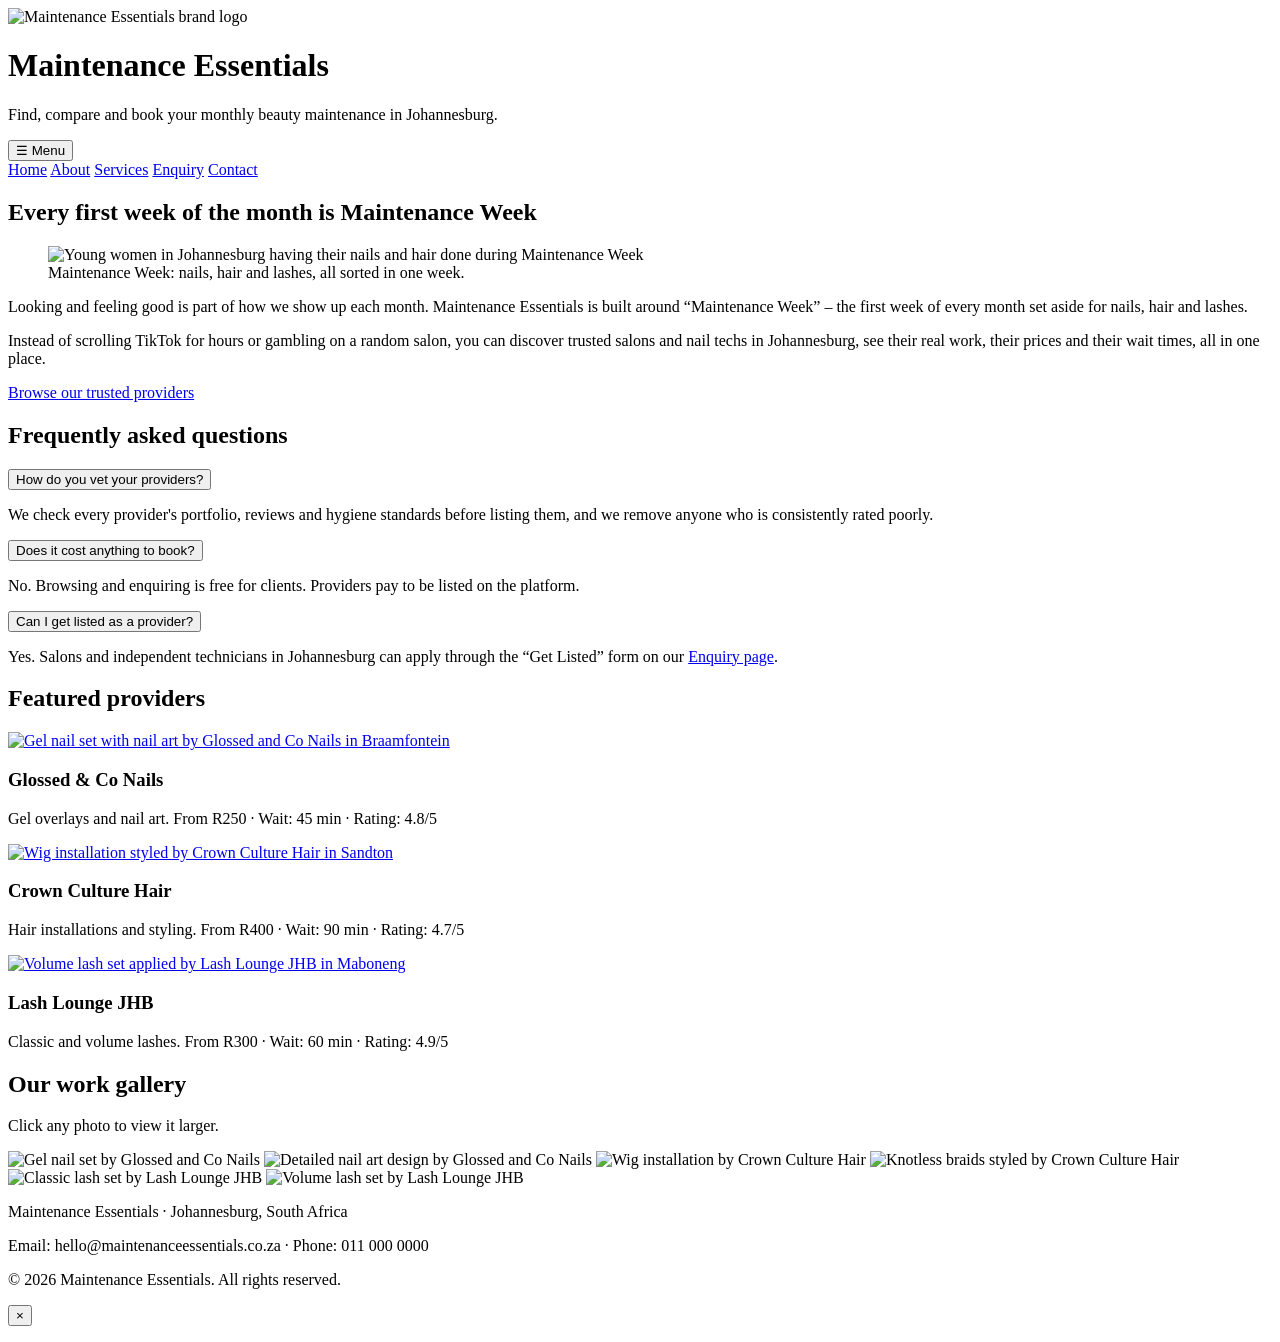
==== index.html @ 77a82147 "Add home page with FAQ accordion, featured providers and image gallery" ====
<!DOCTYPE html>
<!--
  Maintenance Essentials - Home Page (index.html)
  WEDE5020 Part 3 (Final POE) | Boitumelo Mafiri | ST10106738 | Group GR01
  Landing page. Introduces the brand, explains "Maintenance Week", shows
  featured providers, and includes an image gallery with a lightbox that
  opens each photo in a larger view when clicked.
-->
<html lang="en">

<head>
  <meta charset="UTF-8">
  <!-- Makes the page responsive on mobile devices -->
  <meta name="viewport" content="width=device-width, initial-scale=1.0">

  <!-- SEO: description shown by search engines under the page title -->
  <meta name="description"
    content="Maintenance Essentials helps young women in Johannesburg find, compare and book trusted nail, hair and lash providers with real work photos, prices and honest reviews.">
  <!-- SEO: keywords relevant to what users search for -->
  <meta name="keywords"
    content="beauty maintenance Johannesburg, nail tech Braamfontein, hair salon Sandton, lash tech Maboneng, book beauty appointment, vetted salons South Africa">
  <meta name="author" content="Boitumelo Mafiri">

  <!-- SEO: descriptive title tag unique to this page -->
  <title>Maintenance Essentials | Trusted Beauty Providers in Johannesburg</title>

  <link rel="stylesheet" href="css/style.css">
</head>

<body>

  <!-- Website Header -->
  <header class="site-header">
    <img src="images/maintenance-essentials-logo.png" alt="Maintenance Essentials brand logo" class="logo">
    <h1 class="visually-hidden">Maintenance Essentials</h1>
    <p class="tagline">Find, compare and book your monthly beauty maintenance in Johannesburg.</p>
  </header>

  <!-- Website Navigation. The button only shows on mobile and is
         controlled by JavaScript to open and close the menu. -->
  <nav class="site-nav" aria-label="Main navigation">
    <button class="menu-toggle" id="menu-toggle" aria-label="Open navigation menu" aria-expanded="false">&#9776;
      Menu</button>
    <div class="nav-links" id="nav-links">
      <a href="index.html">Home</a>
      <a href="about.html">About</a>
      <a href="services.html">Services</a>
      <a href="enquiry.html">Enquiry</a>
      <a href="contact.html">Contact</a>
    </div>
  </nav>

  <main>

    <!-- Hero section introducing Maintenance Week -->
    <section class="hero">
      <h2>Every first week of the month is Maintenance Week</h2>
      <figure>
        <img src="images/maintenance-week-hero-nails-hair.jpg"
          alt="Young women in Johannesburg having their nails and hair done during Maintenance Week" class="hero-image">
        <figcaption>Maintenance Week: nails, hair and lashes, all sorted in one week.</figcaption>
      </figure>
      <p>
        Looking and feeling good is part of how we show up each month. Maintenance Essentials is built
        around &ldquo;Maintenance Week&rdquo; &ndash; the first week of every month set aside for nails,
        hair and lashes.
      </p>
      <p>
        Instead of scrolling TikTok for hours or gambling on a random salon, you can discover trusted
        salons and nail techs in Johannesburg, see their real work, their prices and their wait times,
        all in one place.
      </p>
      <p><a href="services.html" class="button">Browse our trusted providers</a></p>
    </section>

    <!-- Accordion: an interactive element built with JavaScript. Clicking a
             question opens its answer and closes it again when clicked twice. -->
    <section class="faq">
      <h2>Frequently asked questions</h2>

      <div class="accordion">
        <button class="accordion-trigger" aria-expanded="false">How do you vet your providers?</button>
        <div class="accordion-panel">
          <p>We check every provider's portfolio, reviews and hygiene standards before listing them, and we remove
            anyone who is consistently rated poorly.</p>
        </div>
      </div>

      <div class="accordion">
        <button class="accordion-trigger" aria-expanded="false">Does it cost anything to book?</button>
        <div class="accordion-panel">
          <p>No. Browsing and enquiring is free for clients. Providers pay to be listed on the platform.</p>
        </div>
      </div>

      <div class="accordion">
        <button class="accordion-trigger" aria-expanded="false">Can I get listed as a provider?</button>
        <div class="accordion-panel">
          <p>Yes. Salons and independent technicians in Johannesburg can apply through the &ldquo;Get Listed&rdquo; form
            on our <a href="enquiry.html">Enquiry page</a>.</p>
        </div>
      </div>
    </section>

    <!-- Featured providers. Each provider is an article so CSS can style it as a card. -->
    <section class="featured">
      <h2>Featured providers</h2>

      <article class="provider-preview">
        <a href="services.html"><img src="images/glossed-and-co-gel-nails.jpg"
            alt="Gel nail set with nail art by Glossed and Co Nails in Braamfontein"></a>
        <h3>Glossed &amp; Co Nails</h3>
        <p>Gel overlays and nail art. From R250 &middot; Wait: 45 min &middot; Rating: 4.8/5</p>
      </article>

      <article class="provider-preview">
        <a href="services.html"><img src="images/crown-culture-hair-installation.jpg"
            alt="Wig installation styled by Crown Culture Hair in Sandton"></a>
        <h3>Crown Culture Hair</h3>
        <p>Hair installations and styling. From R400 &middot; Wait: 90 min &middot; Rating: 4.7/5</p>
      </article>

      <article class="provider-preview">
        <a href="services.html"><img src="images/lash-lounge-jhb-volume-lashes.jpg"
            alt="Volume lash set applied by Lash Lounge JHB in Maboneng"></a>
        <h3>Lash Lounge JHB</h3>
        <p>Classic and volume lashes. From R300 &middot; Wait: 60 min &middot; Rating: 4.9/5</p>
      </article>
    </section>

    <!-- Image gallery. JavaScript opens each image in a lightbox overlay
             so visitors can view the work in a larger size. -->
    <section class="gallery-section">
      <h2>Our work gallery</h2>
      <p>Click any photo to view it larger.</p>

      <div class="gallery" id="gallery">
        <img src="images/glossed-and-co-gel-nails.jpg" alt="Gel nail set by Glossed and Co Nails" class="gallery-item">
        <img src="images/glossed-and-co-nail-art.jpg" alt="Detailed nail art design by Glossed and Co Nails"
          class="gallery-item">
        <img src="images/crown-culture-hair-installation.jpg" alt="Wig installation by Crown Culture Hair"
          class="gallery-item">
        <img src="images/crown-culture-knotless-braids.jpg" alt="Knotless braids styled by Crown Culture Hair"
          class="gallery-item">
        <img src="images/lash-lounge-jhb-classic-lashes.jpg" alt="Classic lash set by Lash Lounge JHB"
          class="gallery-item">
        <img src="images/lash-lounge-jhb-volume-lashes.jpg" alt="Volume lash set by Lash Lounge JHB"
          class="gallery-item">
      </div>
    </section>

  </main>

  <!-- Website Footer. The year is filled in automatically by JavaScript. -->
  <footer class="site-footer">
    <p>Maintenance Essentials &middot; Johannesburg, South Africa</p>
    <p>Email: hello@maintenanceessentials.co.za &middot; Phone: 011 000 0000</p>
    <p>&copy; <span id="year">2026</span> Maintenance Essentials. All rights reserved.</p>
  </footer>

  <!-- Lightbox overlay. It stays hidden until JavaScript shows it. -->
  <div class="lightbox" id="lightbox" role="dialog" aria-label="Enlarged image view">
    <button class="lightbox-close" id="lightbox-close" aria-label="Close image">&times;</button>
    <img src="" alt="" id="lightbox-image">
    <p class="lightbox-caption" id="lightbox-caption"></p>
  </div>

  <script src="js/script.js"></script>
</body>

</html>
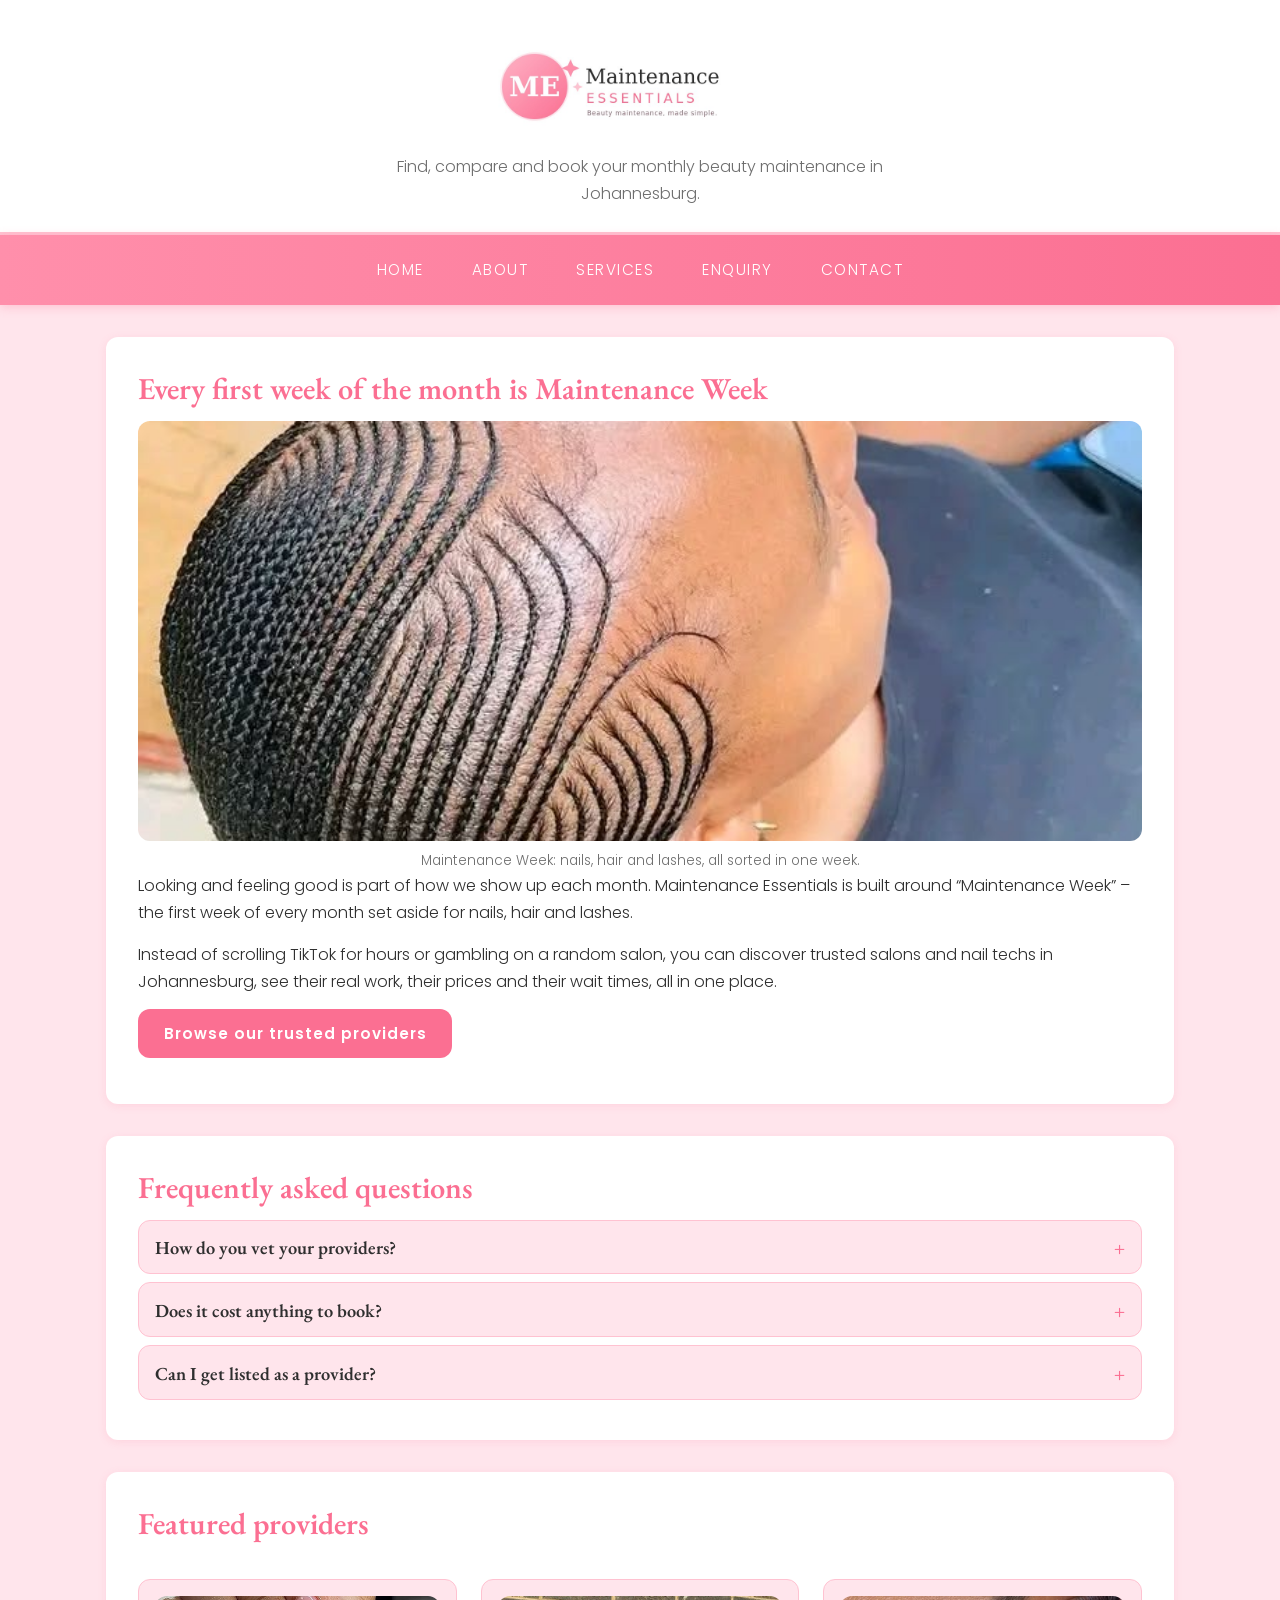
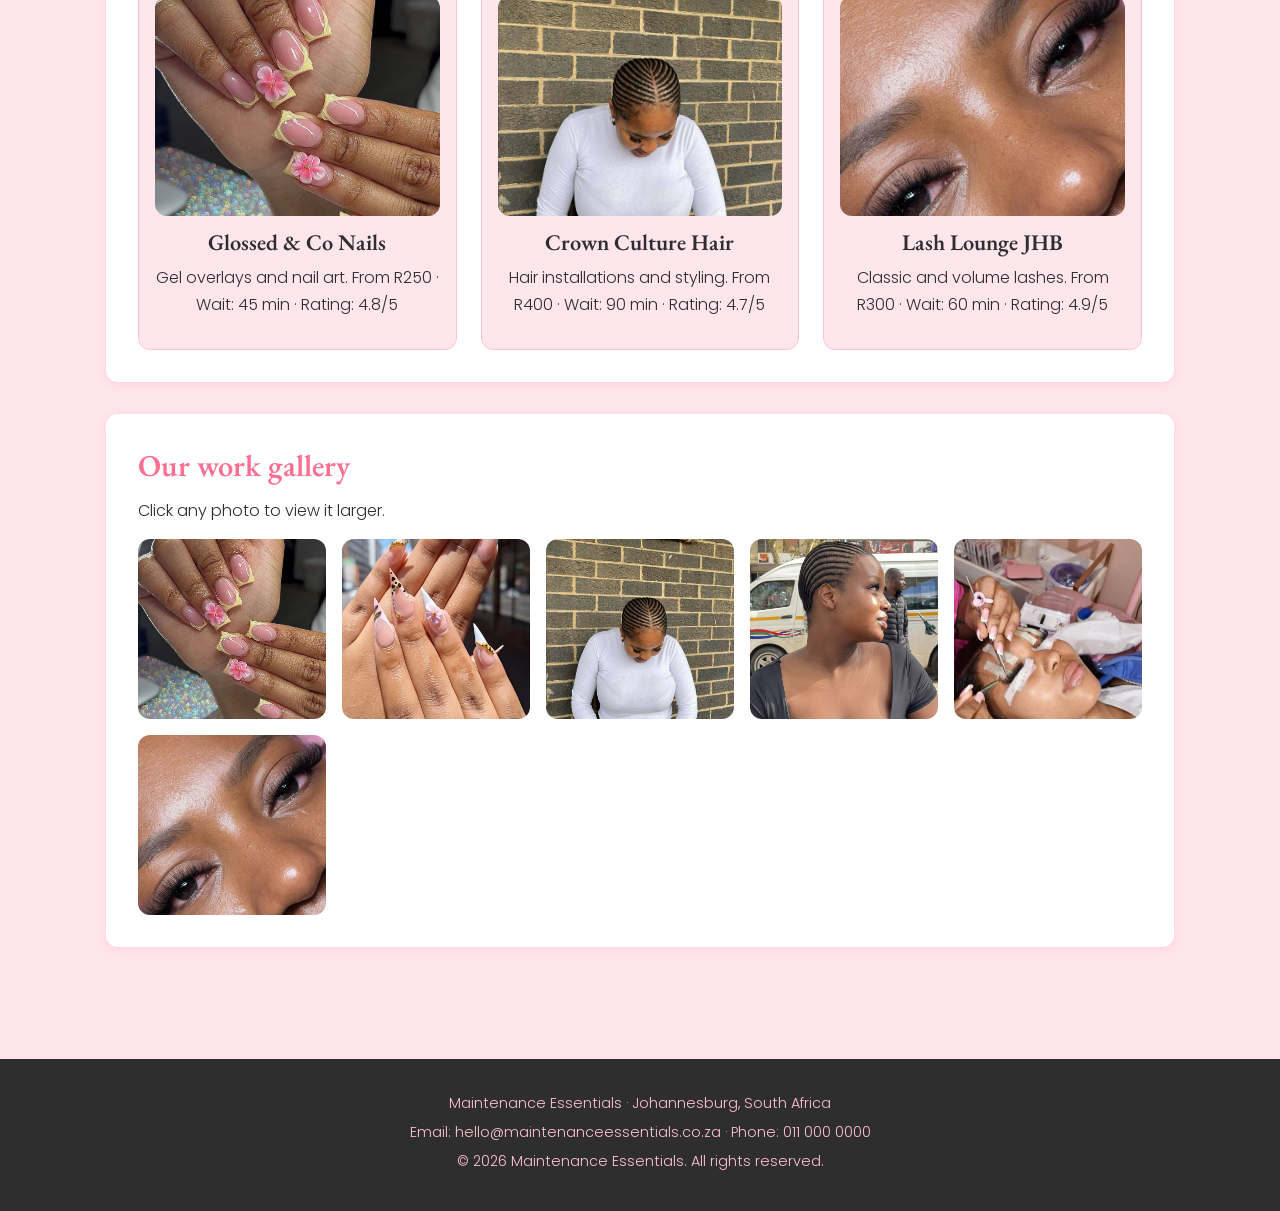
==== commit 9ba639d7: "Fix logo image pathson about, service, enquiry and contact pages" ====
--- a/index.html
+++ b/index.html
@@ -31,7 +31,7 @@
 
   <!-- Website Header -->
   <header class="site-header">
-    <img src="images/maintenance-essentials-logo.png" alt="Maintenance Essentials brand logo" class="logo">
+    <img src="images/maintenance-essentials-logo.jpg" alt="Maintenance Essentials brand logo" class="logo">
     <h1 class="visually-hidden">Maintenance Essentials</h1>
     <p class="tagline">Find, compare and book your monthly beauty maintenance in Johannesburg.</p>
   </header>
--- a/css/style.css
+++ b/css/style.css
@@ -0,0 +1,930 @@
+/* ==========================================================================
+   Maintenance Essentials - Main Stylesheet (css/style.css)
+   WEDE5020 Part 3 (Final POE)
+   Boitumelo Mafiri 
+   ST10106738
+
+   This one stylesheet controls how all five pages look. It is linked in
+   the <head> of every page, so any change here updates the whole website.
+
+   CONTENTS
+   1. Reset            6. Components (cards, forms, buttons)
+   2. Variables        7. Interactive parts (accordion, lightbox, search, map)
+   3. Base styles      8. Pseudo-classes (hover, focus, active)
+   4. Typography       9. Responsive design (tablet and mobile)
+   5. Layout
+   ========================================================================== */
+
+@import url('https://fonts.googleapis.com/css2?family=EB+Garamond:wght@400;600&family=Poppins:wght@300;400;600&display=swap');
+
+
+/* ===== 1. RESET =========================================================
+   Browsers add their own margins and padding, and each browser uses
+   slightly different amounts. Clearing them first means the website
+   looks the same in Chrome, Edge and Safari. */
+
+* {
+  margin: 0;
+  padding: 0;
+  /* border-box makes padding count inside an element's width, which
+       stops boxes overflowing their container */
+  box-sizing: border-box;
+}
+
+
+/* ===== 2. VARIABLES =====================================================
+   The brand colours are stored once here. Writing var(--pink-dark)
+   instead of the hex code means one change updates the whole site. */
+
+:root {
+  --pink-lightest: #FFE5EC;
+  --pink-light: #FFC2D1;
+  --pink-mid: #FFB3C6;
+  --pink: #FF8FAB;
+  --pink-dark: #FB6F92;
+  --charcoal: #2E2E2E;
+  --grey: #6E6E6E;
+  --white: #FFFFFF;
+  --green: #2E7D4F;
+  --red: #C62828;
+
+  --space: 1rem;
+  --radius: 12px;
+  --shadow: 0 2px 8px rgba(251, 111, 146, 0.15);
+}
+
+
+/* ===== 3. BASE STYLES =================================================== */
+
+body {
+  font-family: 'Poppins', Arial, Helvetica, sans-serif;
+  font-size: 1rem;
+  /* rem is relative, so text scales properly */
+  font-weight: 300;
+  line-height: 1.7;
+  color: var(--charcoal);
+  background-color: var(--pink-lightest);
+}
+
+/* Images never spill outside their container and keep their proportions.
+   This single rule is what stops images appearing too big. */
+img {
+  max-width: 100%;
+  height: auto;
+  display: block;
+  border-radius: var(--radius);
+}
+
+main {
+  max-width: 1100px;
+  margin: 0 auto;
+  padding: 2rem var(--space);
+}
+
+/* Hides text on screen but keeps it readable by screen readers and search
+   engines. Used on the home page, where the logo already shows the brand
+   name, so a visible h1 would look repeated. */
+.visually-hidden {
+  position: absolute;
+  width: 1px;
+  height: 1px;
+  overflow: hidden;
+  clip: rect(0 0 0 0);
+  white-space: nowrap;
+}
+
+
+/* ===== 4. TYPOGRAPHY ====================================================
+   EB Garamond (serif) for headings gives the elegant beauty-brand feel.
+   Poppins (sans-serif) for body text keeps it clean and readable. */
+
+h1,
+h2,
+h3,
+h4 {
+  font-family: 'EB Garamond', Georgia, 'Times New Roman', serif;
+  font-weight: 600;
+  line-height: 1.3;
+  color: var(--charcoal);
+}
+
+h1 {
+  font-size: 2.5rem;
+  letter-spacing: 1px;
+}
+
+h2 {
+  font-size: 1.9rem;
+  color: var(--pink-dark);
+  margin-bottom: 0.75rem;
+}
+
+h3 {
+  font-size: 1.4rem;
+  margin-bottom: 0.4rem;
+}
+
+h4 {
+  font-size: 0.85rem;
+  margin: 1rem 0 0.4rem;
+  color: var(--grey);
+  text-transform: uppercase;
+  letter-spacing: 2px;
+}
+
+p {
+  margin-bottom: 0.9rem;
+}
+
+a {
+  color: var(--pink-dark);
+  text-decoration: none;
+}
+
+/* Client reviews, styled with a pink bar down the left side */
+blockquote {
+  font-style: italic;
+  color: var(--grey);
+  border-left: 3px solid var(--pink);
+  padding-left: var(--space);
+  margin: 0.5rem 0;
+}
+
+figcaption {
+  font-size: 0.85rem;
+  color: var(--grey);
+  text-align: center;
+  margin-top: 0.5rem;
+}
+
+
+/* ===== 5. LAYOUT ========================================================
+   Flexbox is used for the header, navigation and footer because those
+   arrange items in a single line. CSS Grid is used for the card layouts
+   because those need rows and columns. */
+
+.site-header {
+  background-color: var(--white);
+  text-align: center;
+  padding: 2rem var(--space) 1.5rem;
+  border-bottom: 3px solid var(--pink-light);
+}
+
+.logo {
+  width: 320px;
+  max-width: 80%;
+  height: auto;
+  margin: 0 auto 0.75rem;
+}
+
+.tagline {
+  color: var(--grey);
+  max-width: 600px;
+  margin: 0 auto;
+}
+
+/* A soft pink gradient bar so the menu feels part of the brand */
+.site-nav {
+  background: linear-gradient(90deg, var(--pink) 0%, var(--pink-dark) 100%);
+  padding: 0.85rem var(--space);
+  position: sticky;
+  /* the menu stays visible while scrolling */
+  top: 0;
+  z-index: 10;
+  box-shadow: 0 2px 10px rgba(251, 111, 146, 0.3);
+}
+
+/* Flexbox lays the five links in a row and centres them */
+.nav-links {
+  display: flex;
+  justify-content: center;
+  align-items: center;
+  flex-wrap: wrap;
+  /* links drop to a new line if space runs out */
+  gap: 0.4rem;
+}
+
+/* Each link is a rounded pill. position: relative is needed so the little
+   underline in ::after can be positioned inside it. */
+.site-nav a {
+  position: relative;
+  color: var(--white);
+  font-size: 0.95rem;
+  letter-spacing: 1.5px;
+  text-transform: uppercase;
+  padding: 0.55rem 1.3rem;
+  border-radius: 999px;
+  /* 999px gives a full pill shape */
+  transition: background-color 0.25s ease, transform 0.2s ease;
+}
+
+/* A small white line hidden under each link, ready to appear on hover.
+   scaleX(0) means it starts with zero width. */
+.site-nav a::after {
+  content: "";
+  position: absolute;
+  left: 25%;
+  bottom: 4px;
+  width: 50%;
+  height: 2px;
+  background-color: var(--white);
+  border-radius: 2px;
+  transform: scaleX(0);
+  transition: transform 0.25s ease;
+}
+
+/* The mobile Menu button is hidden on desktop and shown by a media query */
+.menu-toggle {
+  display: none;
+  width: 100%;
+  background-color: rgba(255, 255, 255, 0.2);
+  color: var(--white);
+  font-family: 'Poppins', Arial, sans-serif;
+  font-size: 1rem;
+  letter-spacing: 1px;
+  padding: 0.6rem;
+  border: none;
+  border-radius: var(--radius);
+  cursor: pointer;
+}
+
+.site-footer {
+  background-color: var(--charcoal);
+  color: var(--pink-light);
+  text-align: center;
+  padding: 2rem var(--space);
+  margin-top: 3rem;
+  font-size: 0.9rem;
+}
+
+.site-footer p {
+  margin-bottom: 0.3rem;
+}
+
+.site-footer a {
+  color: var(--pink-light);
+}
+
+
+/* ===== 6. COMPONENTS ==================================================== */
+
+/* Every section sits on a white panel so it stands out from the pink page */
+section {
+  background-color: var(--white);
+  padding: 2rem;
+  margin-bottom: 2rem;
+  border-radius: var(--radius);
+  box-shadow: var(--shadow);
+}
+
+/* Grid creates equal columns that automatically become fewer columns on
+   smaller screens because of the minmax() value */
+.featured {
+  display: grid;
+  grid-template-columns: repeat(auto-fit, minmax(240px, 1fr));
+  gap: 1.5rem;
+}
+
+/* The heading must span the full width of the grid, not sit in one column */
+.featured h2 {
+  grid-column: 1 / -1;
+}
+
+.provider-preview {
+  background-color: var(--pink-lightest);
+  padding: var(--space);
+  border-radius: var(--radius);
+  text-align: center;
+  border: 1px solid var(--pink-light);
+  transition: transform 0.25s ease, box-shadow 0.25s ease;
+}
+
+/* Fixed heights with object-fit keep every card image the same size and
+   stop tall photos stretching a card. */
+.provider-preview img {
+  width: 100%;
+  height: 220px;
+  object-fit: cover;
+  /* crops neatly instead of squashing */
+  margin-bottom: 0.75rem;
+}
+
+.hero-image,
+.about-image {
+  width: 100%;
+  max-height: 420px;
+  object-fit: cover;
+}
+
+.provider-list {
+  display: flex;
+  flex-direction: column;
+  gap: 2rem;
+  background: none;
+  box-shadow: none;
+  padding: 0;
+}
+
+.provider-card {
+  background-color: var(--white);
+  border: 1px solid var(--pink-light);
+  border-left: 6px solid var(--pink-dark);
+  /* pink accent bar */
+  border-radius: var(--radius);
+  padding: 1.5rem;
+  box-shadow: var(--shadow);
+}
+
+.provider-logo {
+  width: 90px;
+  margin-bottom: 0.75rem;
+}
+
+/* The two work photos sit side by side and wrap on narrow screens */
+.work-gallery {
+  display: grid;
+  grid-template-columns: repeat(auto-fit, minmax(200px, 1fr));
+  gap: var(--space);
+  margin-bottom: var(--space);
+}
+
+.work-gallery img {
+  width: 100%;
+  height: 200px;
+  object-fit: cover;
+}
+
+.locations .location {
+  background-color: var(--pink-lightest);
+  padding: var(--space);
+  border-radius: var(--radius);
+  margin-bottom: var(--space);
+  border-left: 4px solid var(--pink);
+}
+
+.button {
+  display: inline-block;
+  background-color: var(--pink-dark);
+  color: var(--white);
+  font-family: 'Poppins', Arial, sans-serif;
+  font-size: 0.95rem;
+  font-weight: 600;
+  letter-spacing: 1px;
+  padding: 0.7rem 1.6rem;
+  border: none;
+  border-radius: var(--radius);
+  cursor: pointer;
+  transition: background-color 0.25s ease, transform 0.15s ease;
+}
+
+/* --- Forms --- */
+.form-group {
+  margin-bottom: 1.1rem;
+}
+
+.enquiry-form label {
+  display: block;
+  font-weight: 600;
+  font-size: 0.9rem;
+  margin-bottom: 0.3rem;
+}
+
+.enquiry-form input,
+.enquiry-form select,
+.enquiry-form textarea {
+  width: 100%;
+  /* % keeps inputs responsive on any screen */
+  max-width: 480px;
+  font-family: 'Poppins', Arial, sans-serif;
+  font-size: 1rem;
+  padding: 0.65rem;
+  border: 1px solid var(--pink-mid);
+  border-radius: var(--radius);
+  background-color: var(--white);
+  transition: border-color 0.25s ease, box-shadow 0.25s ease;
+}
+
+/* Red validation messages written by JavaScript */
+.error {
+  display: block;
+  color: var(--red);
+  font-size: 0.85rem;
+  margin-top: 0.25rem;
+  min-height: 1rem;
+}
+
+/* The box JavaScript writes the quote or confirmation into */
+.form-status {
+  margin-top: var(--space);
+  padding: 0;
+  border-radius: var(--radius);
+  font-size: 0.95rem;
+}
+
+.form-status:not(:empty) {
+  padding: var(--space);
+}
+
+.success-status {
+  background-color: #EAF6EC;
+  border-left: 4px solid var(--green);
+  color: var(--green);
+}
+
+.error-status {
+  background-color: #FDECEA;
+  border-left: 4px solid var(--red);
+  color: var(--red);
+}
+
+.form-status ul {
+  margin: 0.5rem 0 0.5rem 1.2rem;
+}
+
+.form-status li {
+  margin-bottom: 0.25rem;
+}
+
+
+/* ===== 7. INTERACTIVE PARTS ============================================= */
+
+/* --- Accordion (FAQ) --- */
+.accordion {
+  margin-bottom: 0.5rem;
+}
+
+.accordion-trigger {
+  width: 100%;
+  text-align: left;
+  background-color: var(--pink-lightest);
+  color: var(--charcoal);
+  font-family: 'EB Garamond', Georgia, serif;
+  font-size: 1.15rem;
+  font-weight: 600;
+  padding: 0.9rem var(--space);
+  border: 1px solid var(--pink-light);
+  border-radius: var(--radius);
+  cursor: pointer;
+  transition: background-color 0.25s ease;
+}
+
+/* The + turns into a - when the panel is open */
+.accordion-trigger::after {
+  content: " +";
+  float: right;
+  color: var(--pink-dark);
+}
+
+.accordion-trigger.active::after {
+  content: " \2013";
+}
+
+/* max-height 0 with overflow hidden is what collapses the panel. Animating
+   max-height makes it slide open smoothly instead of jumping. */
+.accordion-panel {
+  max-height: 0;
+  overflow: hidden;
+  transition: max-height 0.3s ease, padding 0.3s ease;
+  padding: 0 var(--space);
+}
+
+.accordion-panel.open {
+  max-height: 300px;
+  padding: var(--space);
+}
+
+/* --- Gallery and lightbox --- */
+.gallery {
+  display: grid;
+  grid-template-columns: repeat(auto-fit, minmax(180px, 1fr));
+  gap: var(--space);
+}
+
+.gallery-item {
+  width: 100%;
+  height: 180px;
+  object-fit: cover;
+  cursor: pointer;
+  /* shows the image is clickable */
+  transition: transform 0.25s ease, opacity 0.25s ease;
+}
+
+/* The lightbox overlay. display: none keeps it hidden until JavaScript
+   adds the "open" class. position: fixed makes it cover the whole screen. */
+.lightbox {
+  display: none;
+  position: fixed;
+  top: 0;
+  left: 0;
+  width: 100%;
+  height: 100%;
+  background-color: rgba(46, 46, 46, 0.92);
+  z-index: 100;
+  padding: 2rem;
+  text-align: center;
+}
+
+.lightbox.open {
+  display: flex;
+  flex-direction: column;
+  justify-content: center;
+  align-items: center;
+}
+
+.lightbox img {
+  max-width: 90%;
+  max-height: 75vh;
+  object-fit: contain;
+  border-radius: var(--radius);
+}
+
+.lightbox-caption {
+  color: var(--white);
+  margin-top: var(--space);
+  font-size: 0.95rem;
+}
+
+.lightbox-close {
+  position: absolute;
+  top: 1rem;
+  right: 1.5rem;
+  background: none;
+  border: none;
+  color: var(--white);
+  font-size: 2.5rem;
+  line-height: 1;
+  cursor: pointer;
+}
+
+/* --- Search and filter --- */
+.search-controls {
+  background-color: var(--pink-lightest);
+  padding: var(--space);
+  border-radius: var(--radius);
+  margin-top: var(--space);
+}
+
+.search-controls label {
+  display: block;
+  font-weight: 600;
+  font-size: 0.9rem;
+  margin-bottom: 0.3rem;
+}
+
+#provider-search {
+  width: 100%;
+  max-width: 480px;
+  font-family: 'Poppins', Arial, sans-serif;
+  font-size: 1rem;
+  padding: 0.65rem;
+  border: 1px solid var(--pink-mid);
+  border-radius: var(--radius);
+}
+
+.filter-buttons {
+  display: flex;
+  flex-wrap: wrap;
+  gap: 0.4rem;
+  margin-top: 0.75rem;
+}
+
+.filter-btn {
+  background-color: var(--white);
+  color: var(--pink-dark);
+  font-family: 'Poppins', Arial, sans-serif;
+  font-size: 0.9rem;
+  font-weight: 600;
+  padding: 0.5rem 1.1rem;
+  border: 1px solid var(--pink-mid);
+  border-radius: 999px;
+  cursor: pointer;
+  transition: background-color 0.25s ease, color 0.25s ease;
+}
+
+/* The currently chosen filter is filled in, so it is obvious which is on */
+.filter-btn.active {
+  background-color: var(--pink-dark);
+  color: var(--white);
+  border-color: var(--pink-dark);
+}
+
+.search-status {
+  margin-top: 0.75rem;
+  margin-bottom: 0;
+  font-size: 0.9rem;
+  font-style: italic;
+  color: var(--grey);
+}
+
+/* --- Interactive map --- */
+/* The padding-bottom trick keeps the map a 16:9 shape at any screen width */
+.map-container {
+  position: relative;
+  width: 100%;
+  padding-bottom: 56.25%;
+  height: 0;
+  overflow: hidden;
+  border-radius: var(--radius);
+  border: 2px solid var(--pink-light);
+  margin-bottom: 0.5rem;
+}
+
+.map-container iframe {
+  position: absolute;
+  top: 0;
+  left: 0;
+  width: 100%;
+  height: 100%;
+  border: 0;
+}
+
+.map-note {
+  font-size: 0.9rem;
+  font-style: italic;
+  color: var(--grey);
+}
+
+.map-btn {
+  background-color: var(--white);
+  color: var(--pink-dark);
+  font-family: 'Poppins', Arial, sans-serif;
+  font-size: 0.85rem;
+  font-weight: 600;
+  padding: 0.45rem 1rem;
+  border: 1px solid var(--pink-dark);
+  border-radius: 999px;
+  cursor: pointer;
+  margin-top: 0.4rem;
+  transition: background-color 0.25s ease, color 0.25s ease;
+}
+
+.map-btn.active {
+  background-color: var(--pink-dark);
+  color: var(--white);
+}
+
+
+/* ===== 8. PSEUDO-CLASSES ================================================
+   These style an element based on what the user is doing with it:
+   :hover  = the mouse is over it
+   :focus  = it is selected, usually by clicking or pressing Tab
+   :active = it is being clicked right now */
+
+.site-nav a:hover {
+  background-color: rgba(255, 255, 255, 0.22);
+  transform: translateY(-2px);
+}
+
+/* The hidden underline grows to full width when hovered */
+.site-nav a:hover::after {
+  transform: scaleX(1);
+}
+
+/* A visible outline when tabbing through, which helps keyboard users */
+.site-nav a:focus {
+  outline: 3px solid var(--pink-lightest);
+  outline-offset: 2px;
+}
+
+.site-nav a:active {
+  background-color: var(--pink-mid);
+}
+
+a:hover {
+  text-decoration: underline;
+}
+
+.button:hover,
+.enquiry-form button:hover {
+  background-color: var(--pink);
+  text-decoration: none;
+  transform: translateY(-2px);
+}
+
+.button:focus,
+.enquiry-form button:focus {
+  outline: 3px solid var(--pink-mid);
+  outline-offset: 2px;
+}
+
+/* Pressing the button pushes it back down so it feels like a real button */
+.button:active,
+.enquiry-form button:active {
+  transform: translateY(0);
+  background-color: var(--charcoal);
+}
+
+.provider-preview:hover {
+  transform: translateY(-5px);
+  box-shadow: var(--shadow);
+}
+
+/* The form field being typed in is highlighted in pink */
+.enquiry-form input:focus,
+.enquiry-form select:focus,
+.enquiry-form textarea:focus,
+#provider-search:focus {
+  outline: none;
+  border-color: var(--pink-dark);
+  box-shadow: 0 0 0 3px var(--pink-lightest);
+}
+
+.accordion-trigger:hover {
+  background-color: var(--pink-light);
+}
+
+.accordion-trigger:focus {
+  outline: 3px solid var(--pink-mid);
+  outline-offset: 2px;
+}
+
+/* Gallery images lift and fade slightly to show they can be clicked */
+.gallery-item:hover {
+  transform: scale(1.04);
+  opacity: 0.88;
+}
+
+.filter-btn:hover,
+.map-btn:hover {
+  background-color: var(--pink-light);
+  color: var(--charcoal);
+}
+
+.lightbox-close:hover {
+  color: var(--pink-light);
+}
+
+
+/* ===== 9. RESPONSIVE DESIGN =============================================
+   Media queries apply different styles at different screen widths. The
+   site is built for desktop first, then adjusted down for tablet and
+   mobile so it stays usable on any device. */
+
+/* --- TABLET: 768px and below --- */
+@media screen and (max-width: 768px) {
+
+  /* Text is scaled down so headings do not dominate a smaller screen */
+  h1 {
+    font-size: 2rem;
+  }
+
+  h2 {
+    font-size: 1.6rem;
+  }
+
+  main {
+    padding: 1.5rem 0.75rem;
+  }
+
+  section {
+    padding: 1.5rem;
+  }
+
+  /* Featured providers drop from three columns to two */
+  .featured {
+    grid-template-columns: repeat(2, 1fr);
+  }
+
+  /* Shorter images so more content fits on a tablet screen */
+  .provider-preview img {
+    height: 180px;
+  }
+
+  .work-gallery img {
+    height: 170px;
+  }
+
+  .gallery-item {
+    height: 160px;
+  }
+
+  .hero-image {
+    max-height: 320px;
+  }
+
+  .logo {
+    width: 260px;
+  }
+}
+
+
+/* --- MOBILE: 480px and below --- */
+@media screen and (max-width: 480px) {
+
+  body {
+    font-size: 0.95rem;
+  }
+
+  h1 {
+    font-size: 1.6rem;
+    letter-spacing: 0;
+  }
+
+  h2 {
+    font-size: 1.3rem;
+  }
+
+  h3 {
+    font-size: 1.15rem;
+  }
+
+  /* Everything becomes a single column, stacked down the page */
+  .featured,
+  .work-gallery,
+  .gallery {
+    grid-template-columns: 1fr;
+  }
+
+  /* The Menu button appears and the links hide until it is tapped */
+  .menu-toggle {
+    display: block;
+  }
+
+  .nav-links {
+    display: none;
+    /* JavaScript adds .open to show these */
+    flex-direction: column;
+    align-items: stretch;
+    gap: 0.25rem;
+    margin-top: 0.6rem;
+  }
+
+  .nav-links.open {
+    display: flex;
+  }
+
+  .site-nav {
+    position: static;
+  }
+
+  /* not sticky, so it does not eat the screen */
+
+  .site-nav a {
+    text-align: center;
+    padding: 0.75rem;
+    /* bigger tap target for fingers */
+    border-radius: var(--radius);
+  }
+
+  /* The sliding underline is a mouse effect, so it is off on touch screens */
+  .site-nav a::after {
+    display: none;
+  }
+
+  main {
+    padding: var(--space) 0.5rem;
+  }
+
+  section {
+    padding: var(--space);
+  }
+
+  .provider-card {
+    padding: var(--space);
+  }
+
+  .site-header {
+    padding: 1.5rem 0.75rem 1rem;
+  }
+
+  .logo {
+    width: 220px;
+  }
+
+  /* Images shrink again so users are not scrolling past one huge picture */
+  .provider-preview img {
+    height: 160px;
+  }
+
+  .work-gallery img {
+    height: 160px;
+  }
+
+  .gallery-item {
+    height: 200px;
+  }
+
+  .hero-image {
+    max-height: 220px;
+  }
+
+  .about-image {
+    max-height: 220px;
+  }
+
+  /* Buttons go full width so they are easy to tap */
+  .button,
+  .enquiry-form button {
+    display: block;
+    width: 100%;
+    text-align: center;
+  }
+
+  .filter-buttons {
+    justify-content: center;
+  }
+
+  .filter-btn {
+    flex: 1 1 40%;
+  }
+}
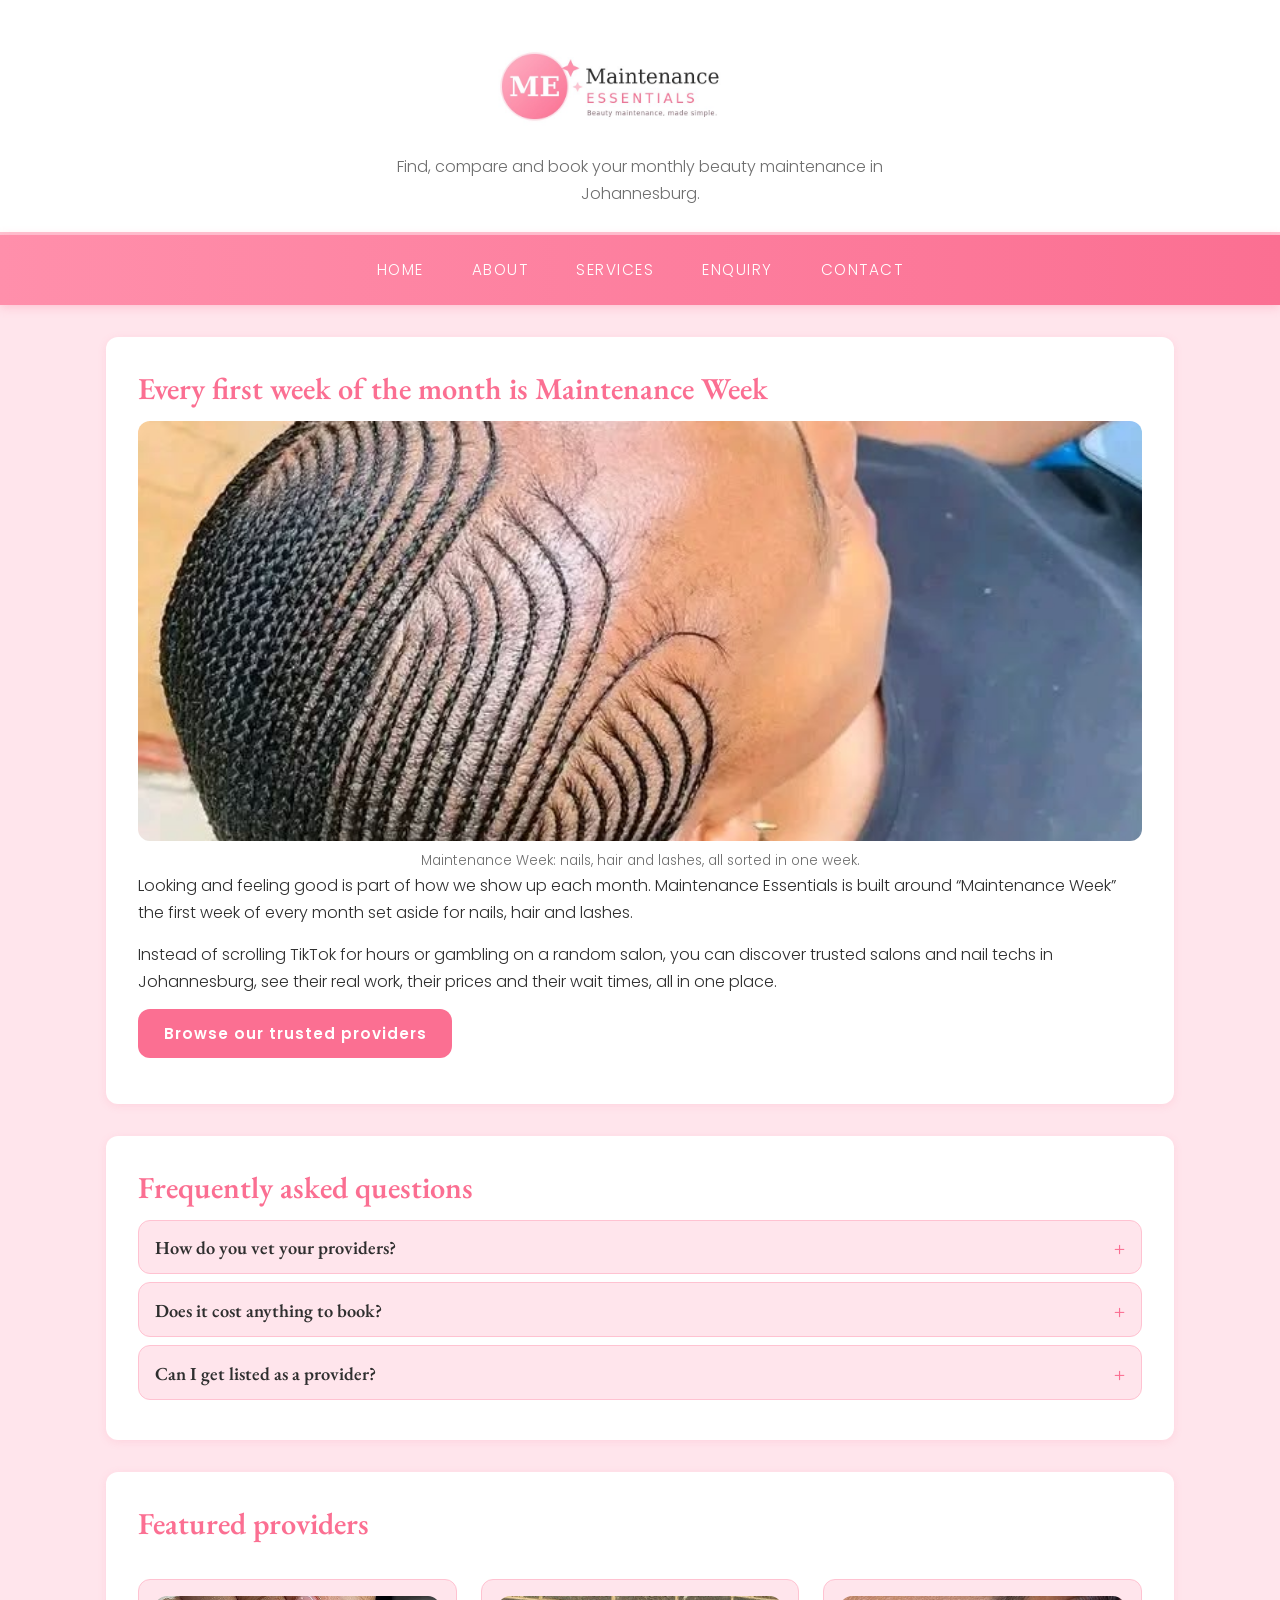
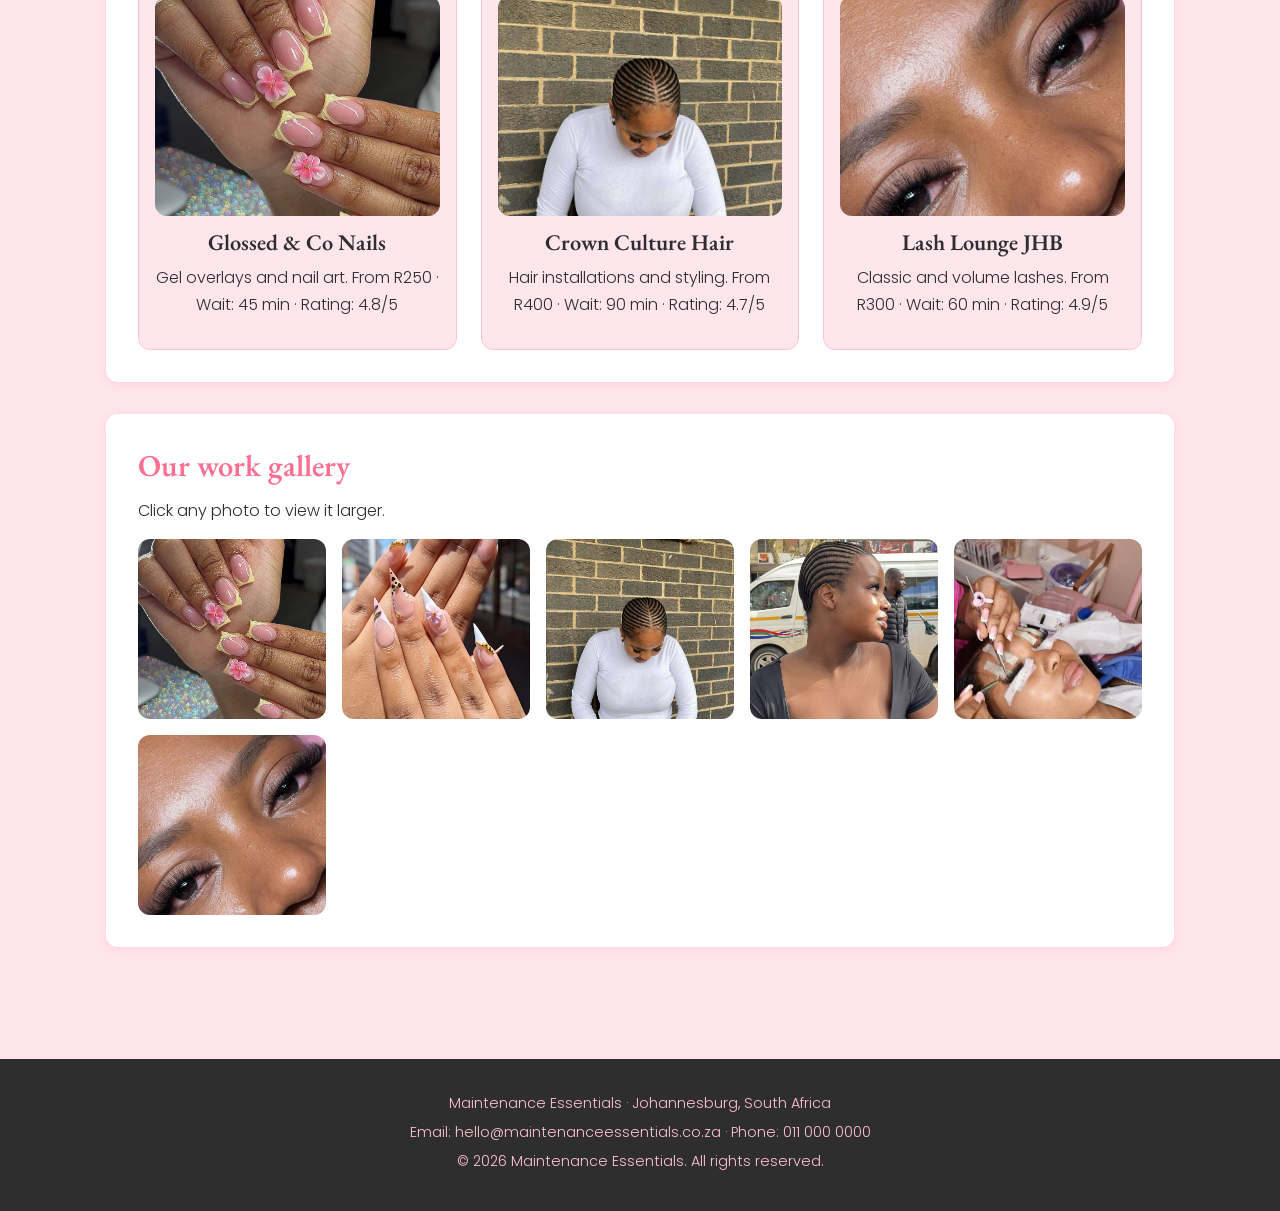
==== commit 0a2d0236: "Add responsive screenshots for desktop, tablet and mobile to README" ====
--- a/index.html
+++ b/index.html
@@ -62,7 +62,7 @@
       </figure>
       <p>
         Looking and feeling good is part of how we show up each month. Maintenance Essentials is built
-        around &ldquo;Maintenance Week&rdquo; &ndash; the first week of every month set aside for nails,
+        around &ldquo;Maintenance Week&rdquo; the first week of every month set aside for nails,
         hair and lashes.
       </p>
       <p>
